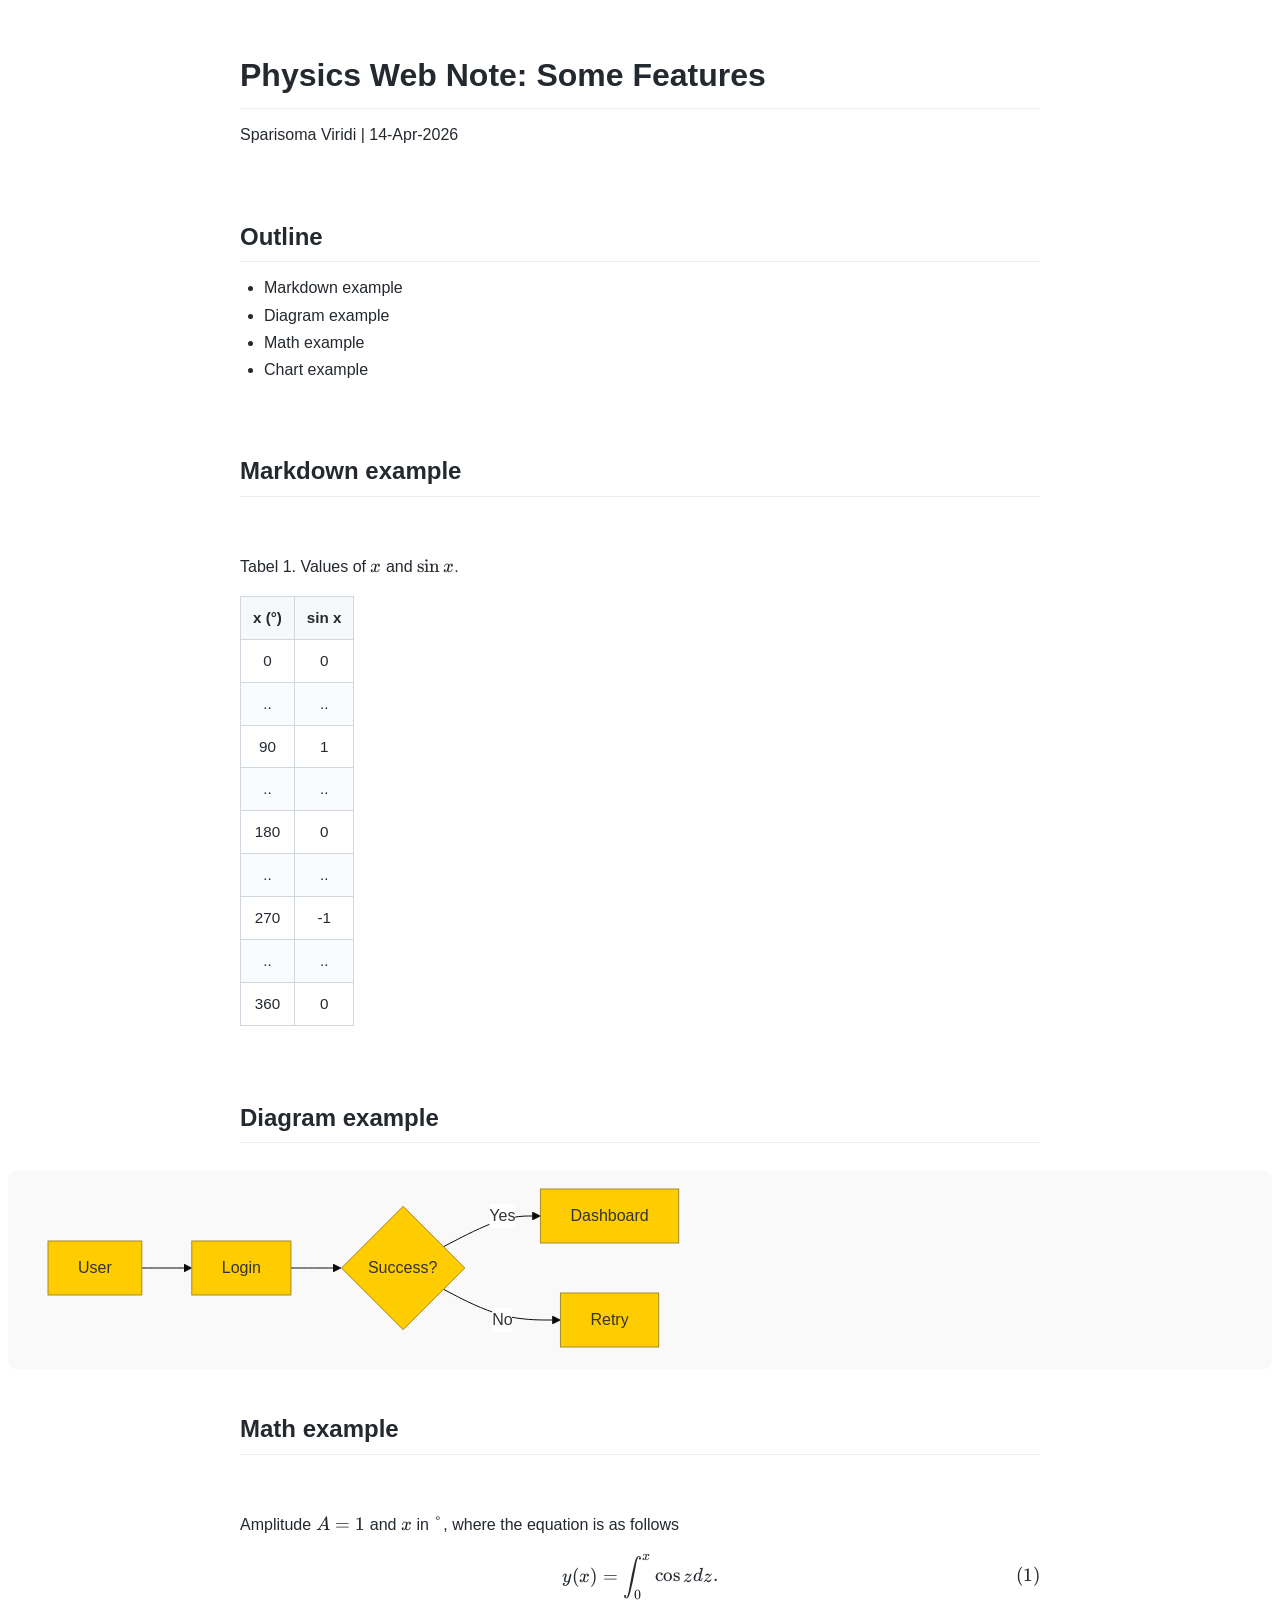
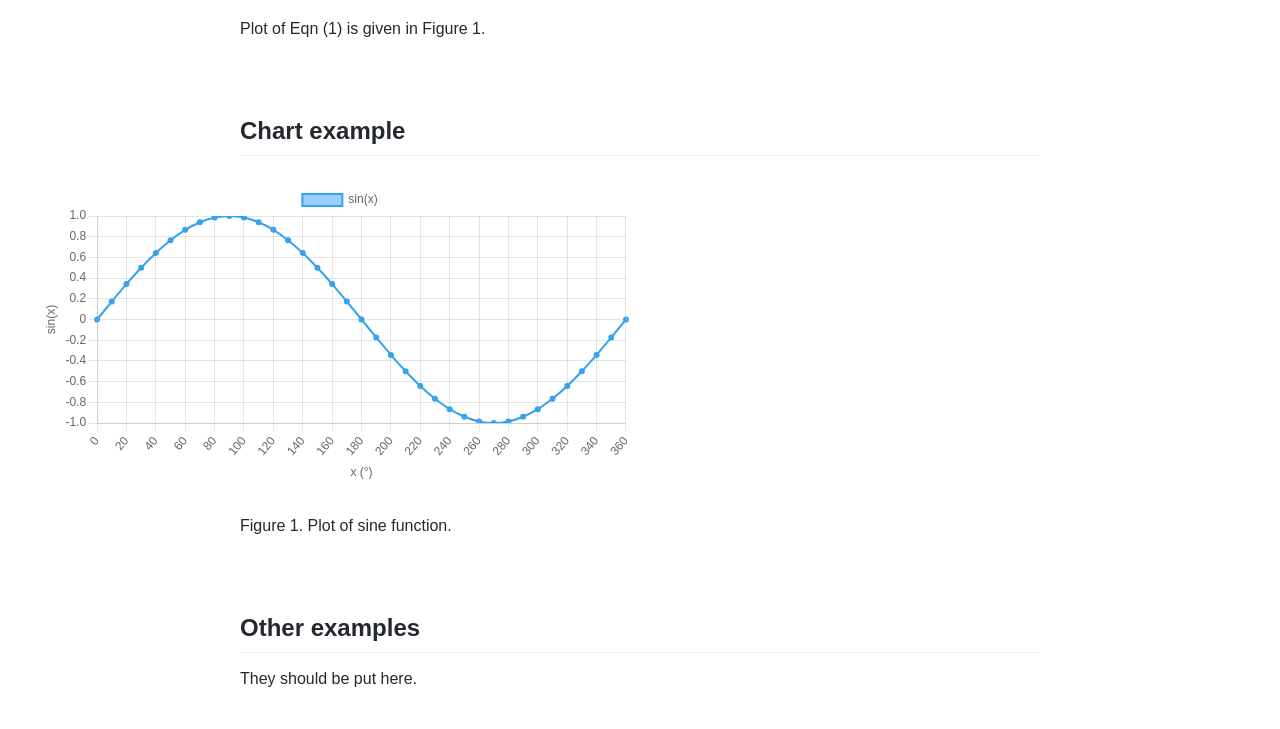
==== docs/00/index.html @ de7c89ea "update" ====
<!DOCTYPE html>
<html>
<head>
  <meta charset="UTF-8">
  <title>KaTeX Local Example</title>

  <!-- KaTeX CSS -->
  <link rel="stylesheet" href="../assets/libs/katex/0.16.45/katex.min.css">

  <!-- KaTeX JS -->
  <script defer src="../assets/libs/katex/0.16.45/katex.min.js"></script>

  <!-- Auto-render extension -->
  <script defer src="../assets/libs/katex/0.16.45/contrib/auto-render.min.js"></script>
  
  
  <!-- Mermaid JS -->
  <script src="../assets/libs/mermaid/11.12.0/mermaid.min.js"></script>
  
  <style>
    .mermaid {
      background: #f9f9f9;
      padding: 10px;
      border-radius: 8px;
      padding-left: 2em;
    }
  </style>
  
  <script>
    mermaid.initialize({
      startOnLoad: true,
      theme: 'base',
      themeVariables: {
        primaryColor: '#ffcc00',
        edgeLabelBackground: '#ffffff',
        fontSize: '16px'
      }
    });
  </script>
  
  
  <!-- ChartJS -->
  <script src="../assets/libs/chartjs/4.5.1/chart.umd.min.js"></script>
  
  <style>
    .chart-container {
      width: 600px;
      height: 300px;
      padding-left: 2em;
    }
  </style>


  <!-- Markdown parser -->
  <script src="../assets/libs/marked/15.0.12/marked.min.js"></script>
  
  <link rel="stylesheet" href="../assets/css/markdown.css">

</head>

<body>


<div class="markdown">
# Physics Web Note: Some Features

Sparisoma Viridi | 14-Apr-2026
</div>


<div class="markdown">
## Outline
- Markdown example
- Diagram example
- Math example
- Chart example
</div>


<div class="markdown">
## Markdown example
</div>

<div class="markdown">
Tabel 1. Values of $x$ and $\sin x$.
x (°) | sin x
:-: | :-: 
0   | 0
..  | ..
90  | 1
..  | ..
180 | 0
..  | ..
270 | -1
..  | ..
360 | 0
</div>


<div class="markdown">
## Diagram example
</div>

<div class="mermaid">
graph LR
  A[User] --> B[Login]
  B --> C{Success?}
  C -->|Yes| D[Dashboard]
  C -->|No| E[Retry]
</div>


<div class="markdown">
## Math example
</div>

<div class="markdown">
Amplitude $A = 1$ and $x$ in $\degree$, where the equation is as follows

$$\tag{1}
y(x) = \int_0^x \cos z dz.
$$

Plot of Eqn (1) is given in Figure 1.
</div>


<div class="markdown">
## Chart example
</div>

<div class="chart-container">
  <canvas id="sineChart"></canvas>
</div>

<div class="markdown">
Figure 1. Plot of sine function.
</div>

<script src="./chart.min.js"></script>
<script>
  const labels = [];
  const data = [];

  // Generate sine wave data
  for (let x = 0; x <= 360; x += 10) {
    labels.push(x); // degrees
    data.push(Math.sin(x * Math.PI / 180)); // convert to radians
  }

  const ctx = document.getElementById('sineChart');

  new Chart(ctx, {
    type: 'line',
    data: {
      labels: labels,
      datasets: [{
        label: 'sin(x)',
        data: data,
        borderWidth: 2,
        tension: 0.3, // smooth curve
        pointRadius: 2.0 // hide dots with 0
      }]
    },
    options: {
      responsive: true,
      maintainAspectRatio: false,
      scales: {
        x: {
          title: {
            display: true,
            text: 'x (°)'
          }
        },
        y: {
          title: {
            display: true,
            text: 'sin(x)'
          },
          min: -1,
          max: 1
        }
      }
    }
  });
</script>

<div class="markdown">
## Other examples

They should be put here.
</div>



<script>
  document.querySelectorAll('.markdown').forEach(el => {
    const raw = el.textContent;     // get markdown text
    const html = marked.parse(raw); // convert to HTML
    el.innerHTML = html;            // replace content
  });
</script>

<script>
document.addEventListener("DOMContentLoaded", function () {
  renderMathInElement(document.body, {
    delimiters: [
      {left: "$$", right: "$$", display: true},
      {left: "$", right: "$", display: false}
    ]
  });
});
</script>
  
</body>
</html>
---- docs/assets/css/markdown.css ----
/* Base container */
.markdown {
  font-family: -apple-system, BlinkMacSystemFont, "Segoe UI", Roboto, sans-serif;
  line-height: 1.7;
  color: #24292f;
  max-width: 800px;
  margin: 0 auto;
  padding: 16px;
}

/* Headings */
.markdown h1, .markdown h2, .markdown h3 {
  font-weight: 600;
  margin-top: 24px;
  margin-bottom: 12px;
}

.markdown h1 {
  font-size: 2em;
  border-bottom: 1px solid #eaecef;
  padding-bottom: 6px;
}

.markdown h2 {
  font-size: 1.5em;
  border-bottom: 1px solid #eaecef;
  padding-bottom: 4px;
}

.markdown h3 {
  font-size: 1.25em;
}

/* Paragraphs */
.markdown p {
  margin: 12px 0;
}

/* Links */
.markdown a {
  color: #0969da;
  text-decoration: none;
}

.markdown a:hover {
  text-decoration: underline;
}

/* Code inline */
.markdown code {
  background: #f6f8fa;
  padding: 2px 6px;
  border-radius: 6px;
  font-size: 0.9em;
}

/* Code blocks */
.markdown pre {
  background: #0d1117;
  color: #c9d1d9;
  padding: 16px;
  border-radius: 10px;
  overflow-x: auto;
}

.markdown pre code {
  background: none;
  padding: 0;
  color: inherit;
}

/* Blockquote */
.markdown blockquote {
  border-left: 4px solid #d0d7de;
  padding-left: 12px;
  color: #57606a;
  margin: 16px 0;
}

/* Lists */
.markdown ul,
.markdown ol {
  padding-left: 24px;
  margin: 12px 0;
}

/* Tables */
.markdown table {
  border-collapse: collapse;
  //width: 100%;
  margin: 16px 0;
  font-size: 0.95em;
}

.markdown th,
.markdown td {
  border: 1px solid #d0d7de;
  padding: 8px 12px;
}

.markdown th {
  background: #f6f8fa;
  font-weight: 600;
}

.markdown tr:nth-child(even) {
  background: #fafbfc;
}

/* Images */
.markdown img {
  max-width: 100%;
  border-radius: 8px;
}

/* Horizontal rule */
.markdown hr {
  border: none;
  border-top: 1px solid #d0d7de;
  margin: 24px 0;
}


@media (prefers-color-scheme: dark2) {
  .markdown {
    color: #c9d1d9;
    background: #0d1117;
  }

  .markdown h1,
  .markdown h2 {
    border-color: #30363d;
  }

  .markdown code {
    background: #161b22;
  }

  .markdown pre {
    background: #161b22;
  }

  .markdown blockquote {
    border-color: #30363d;
    color: #8b949e;
  }

  .markdown table th,
  .markdown table td {
    border-color: #30363d;
  }

  .markdown table th {
    background: #161b22;
  }

  .markdown tr:nth-child(even) {
    background: #161b22;
  }
}
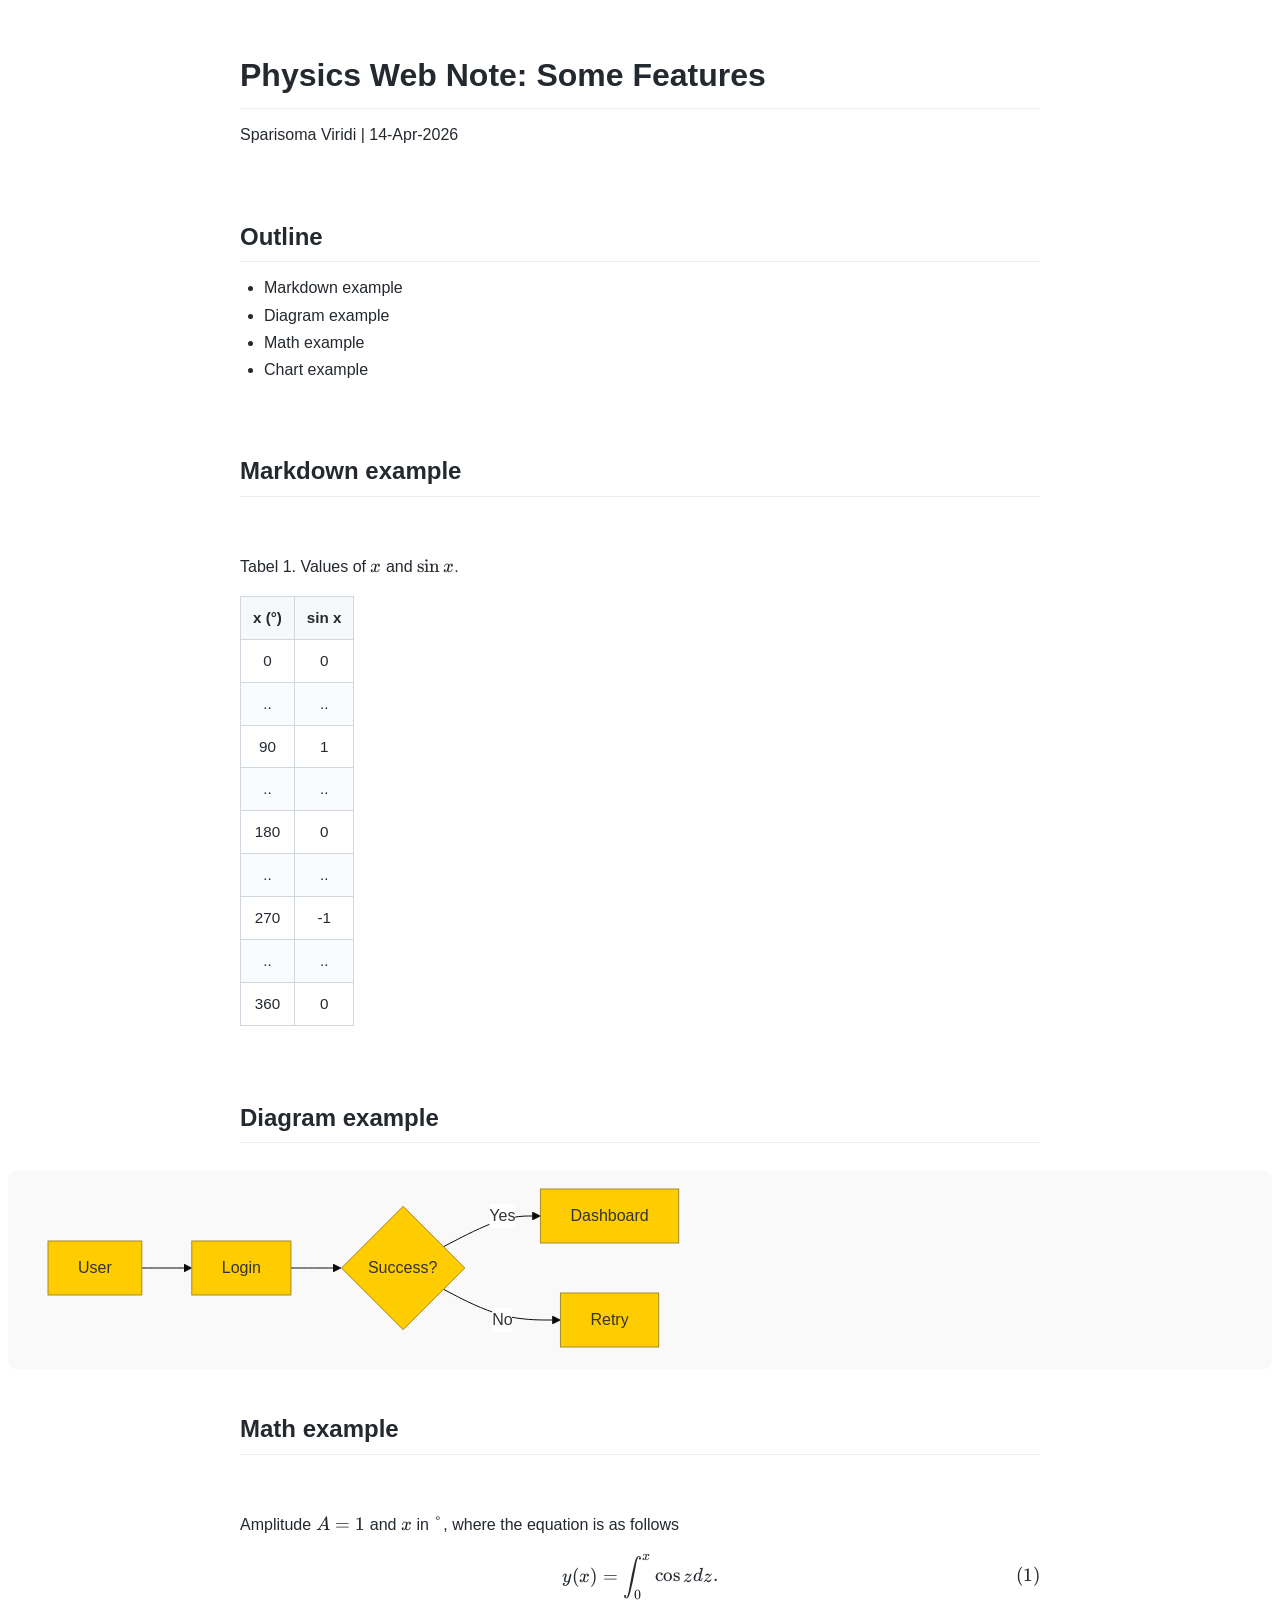
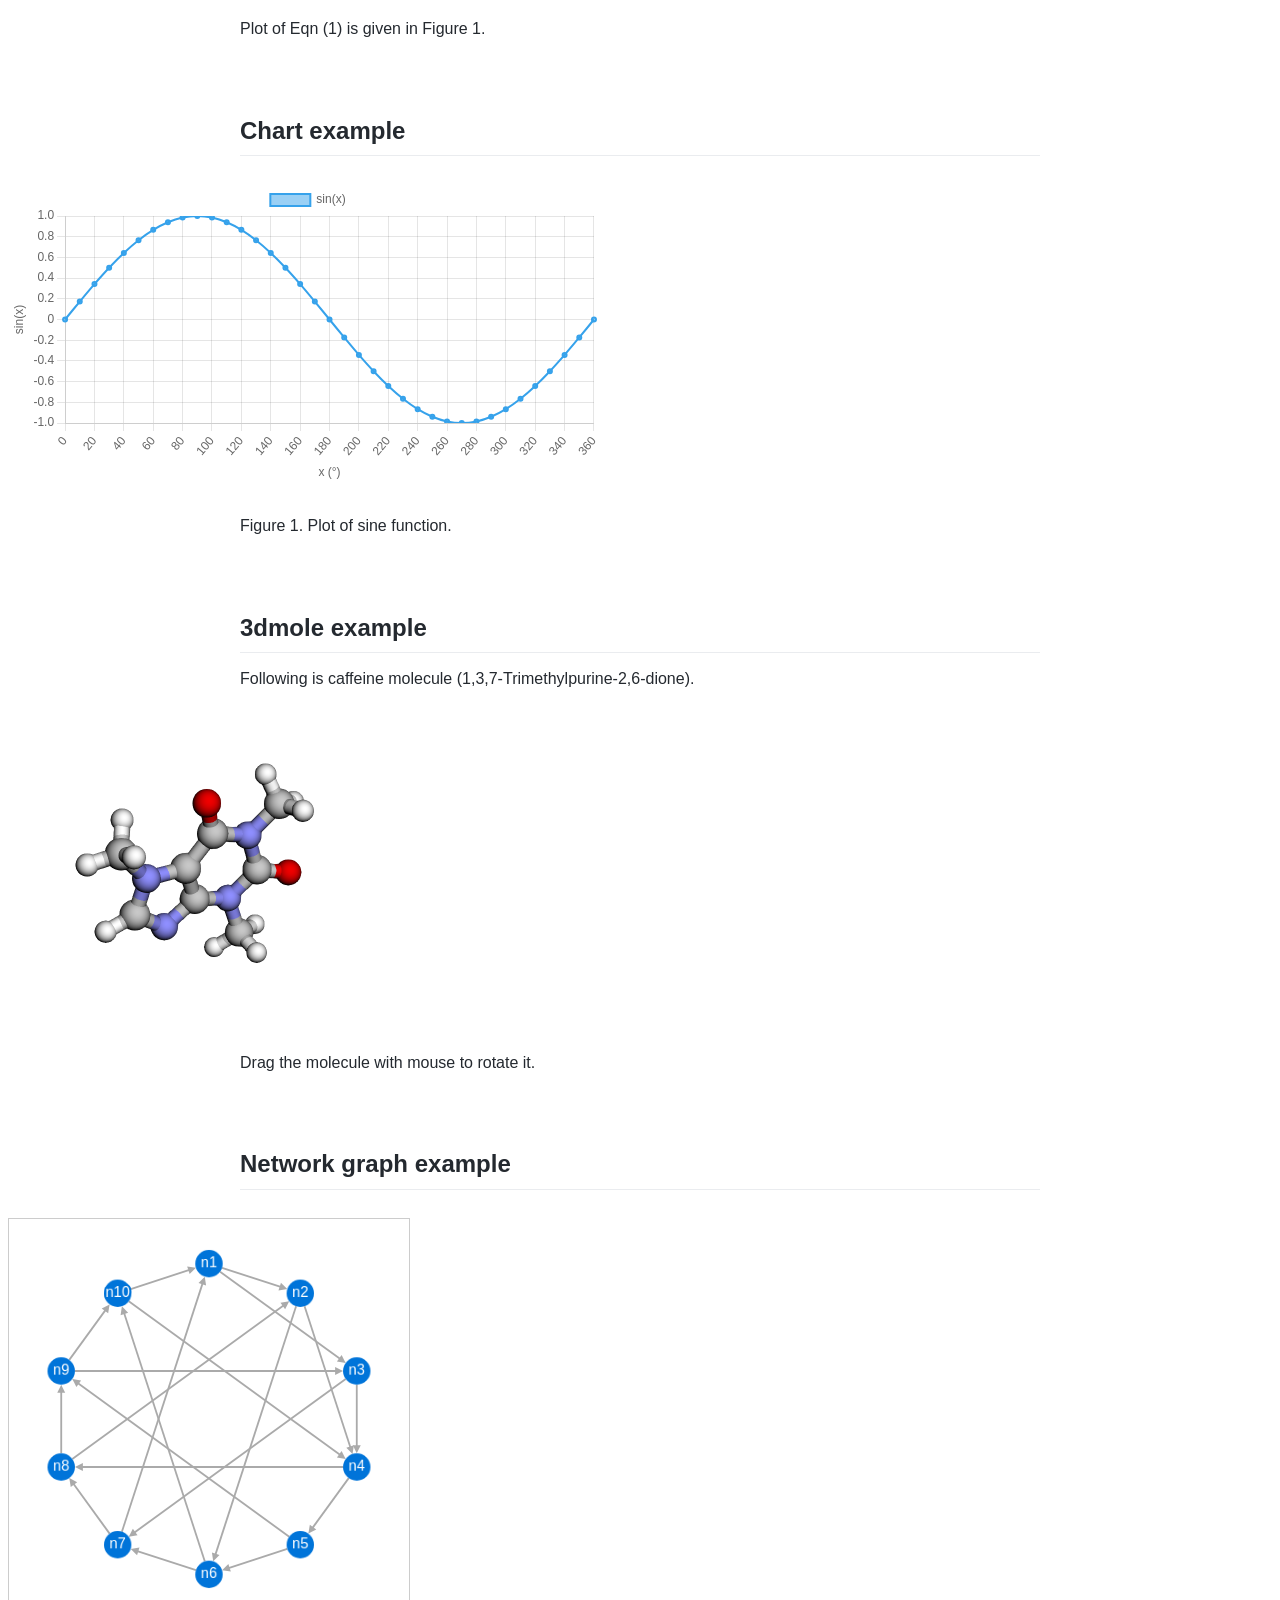
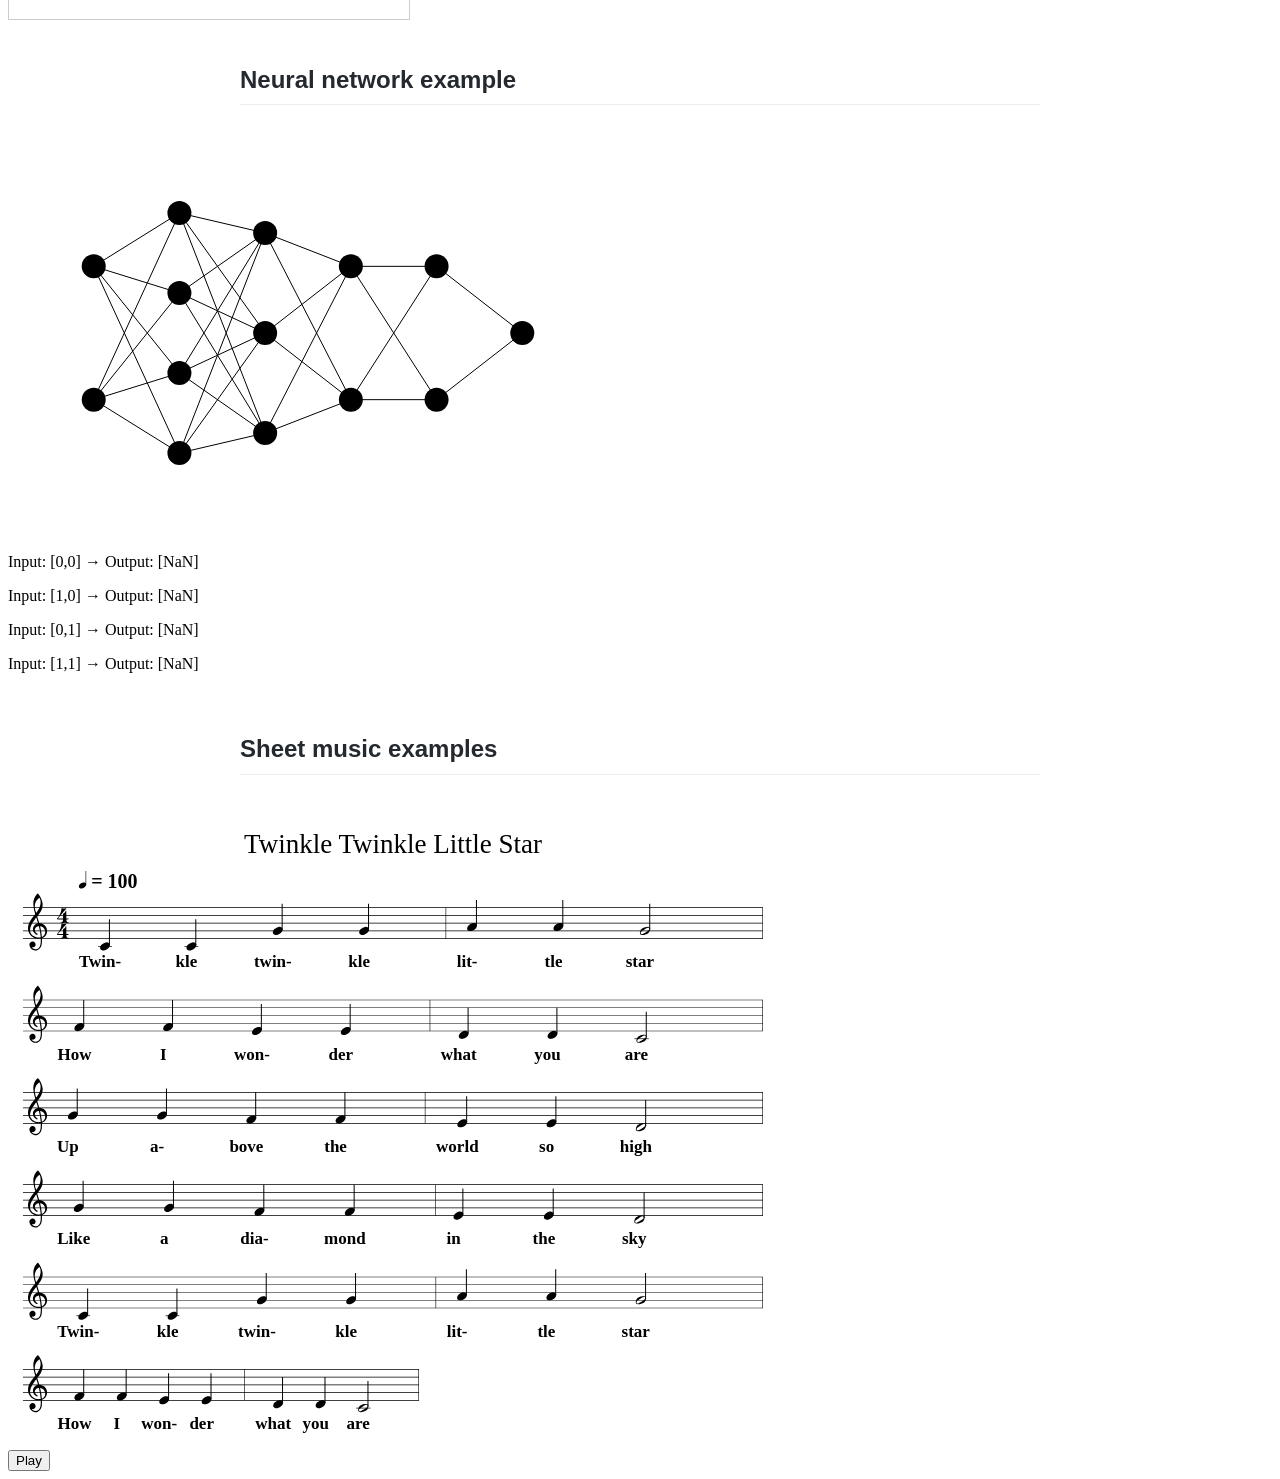
==== commit dce9124f: "update" ====
--- a/docs/00/index.html
+++ b/docs/00/index.html
@@ -4,6 +4,11 @@
   <meta charset="UTF-8">
   <title>KaTeX Local Example</title>
 
+  <!-- Markdown parser -->
+  <script src="../assets/libs/marked/15.0.12/marked.min.js"></script>
+  
+  <link rel="stylesheet" href="../assets/css/markdown.css">
+  
   <!-- KaTeX CSS -->
   <link rel="stylesheet" href="../assets/libs/katex/0.16.45/katex.min.css">
 
@@ -46,15 +51,30 @@
     .chart-container {
       width: 600px;
       height: 300px;
-      padding-left: 2em;
     }
   </style>
-
-
-  <!-- Markdown parser -->
-  <script src="../assets/libs/marked/15.0.12/marked.min.js"></script>
-  
-  <link rel="stylesheet" href="../assets/css/markdown.css">
+  
+  
+  <!-- 3dmol JS -->
+  <script src="../assets/libs/3dmol/2.5.2/3Dmol-min.js"></script>
+  
+  
+  <!-- cytoscape JS -->
+  <script src="../assets/libs/cytoscape/3.33.1/cytoscape.min.js"></script>
+  <style>
+    #cy {
+      width: 400px;
+      height: 400px;
+      border: 1px solid #ccc;
+    }
+  </style>
+  
+  
+  <!-- dann js -->
+  <script src="../assets/libs/dann/2.4.1e/dann.min.js"></script>
+  
+  <!-- abcjs -->
+  <script src="../assets/libs/abcjs/6.2.3/abcjs-basic-min.js"></script>
 
 </head>
 
@@ -137,7 +157,6 @@
 Figure 1. Plot of sine function.
 </div>
 
-<script src="./chart.min.js"></script>
 <script>
   const labels = [];
   const data = [];
@@ -185,21 +204,343 @@
   });
 </script>
 
-<div class="markdown">
-## Other examples
-
-They should be put here.
-</div>
-
-
-
-<script>
-  document.querySelectorAll('.markdown').forEach(el => {
-    const raw = el.textContent;     // get markdown text
-    const html = marked.parse(raw); // convert to HTML
-    el.innerHTML = html;            // replace content
+
+<div class="markdown">
+## 3dmole example
+Following is caffeine molecule (1,3,7-Trimethylpurine-2,6-dione).
+</div>
+
+<div id="viewer" style="width: 400px; height: 300px; border: 0px solid gray; position: relative;"></div>
+
+<script>
+let xyz = `
+24
+1,3,7-Trimethylpurine-2,6-dione (caffeine)
+  N      1.5808      0.7027     -0.2279
+  C      1.7062     -0.7374     -0.2126
+  N      0.5340     -1.5671     -0.3503
+  C      0.3231      1.3600      0.0274
+  C     -0.8123      0.4553      0.0817
+  C     -0.6967     -0.9322     -0.0662
+  N     -2.1886      0.6990      0.2783
+  C     -2.8512     -0.5205      0.2532
+  N     -1.9537     -1.5188      0.0426
+  C      0.6568     -3.0274     -0.1675
+  O      2.8136     -1.2558     -0.1693
+  O      0.2849      2.5744      0.1591
+  C     -2.8096      2.0031      0.5032
+  C      2.8301      1.5004     -0.1968
+  H     -3.9271     -0.6787      0.3762
+  H      1.4823     -3.4046     -0.7865
+  H     -0.2708     -3.5204     -0.4868
+  H      0.8567     -3.2990      0.8788
+  H     -2.4123      2.7478     -0.2017
+  H     -2.6042      2.3621      1.5221
+  H     -3.8973      1.9344      0.3695
+  H      3.5959      1.0333     -0.8314
+  H      3.2249      1.5791      0.8255
+  H      2.6431      2.5130     -0.5793
+`;
+
+let viewer = $3Dmol.createViewer("viewer");
+viewer.addModel(xyz, "xyz");
+viewer.setStyle({}, { stick: {}, sphere: { scale: 0.3 } });
+viewer.zoomTo();
+viewer.rotate(30, "x"); // tilt forward/back
+viewer.rotate(20, "y"); // turn left/right
+viewer.rotate(10, "z"); // spin
+viewer.render();
+</script>
+
+<div class="markdown">
+Drag the molecule with mouse to rotate it.
+</div>
+
+
+<div class="markdown">
+## Network graph example
+</div>
+
+<div id="cy"></div>
+
+<script>
+var cy = cytoscape({
+  container: document.getElementById('cy'),
+
+  elements: [
+    // 10 nodes
+    { data: { id: 'n1' } },
+    { data: { id: 'n2' } },
+    { data: { id: 'n3' } },
+    { data: { id: 'n4' } },
+    { data: { id: 'n5' } },
+    { data: { id: 'n6' } },
+    { data: { id: 'n7' } },
+    { data: { id: 'n8' } },
+    { data: { id: 'n9' } },
+    { data: { id: 'n10' } },
+
+    // 20 edges
+    { data: { source: 'n1', target: 'n2' } },
+    { data: { source: 'n1', target: 'n3' } },
+    { data: { source: 'n2', target: 'n4' } },
+    { data: { source: 'n3', target: 'n4' } },
+    { data: { source: 'n4', target: 'n5' } },
+    { data: { source: 'n5', target: 'n6' } },
+    { data: { source: 'n6', target: 'n7' } },
+    { data: { source: 'n7', target: 'n8' } },
+    { data: { source: 'n8', target: 'n9' } },
+    { data: { source: 'n9', target: 'n10' } },
+
+    { data: { source: 'n10', target: 'n1' } },
+    { data: { source: 'n2', target: 'n6' } },
+    { data: { source: 'n3', target: 'n7' } },
+    { data: { source: 'n4', target: 'n8' } },
+    { data: { source: 'n5', target: 'n9' } },
+    { data: { source: 'n6', target: 'n10' } },
+    { data: { source: 'n7', target: 'n1' } },
+    { data: { source: 'n8', target: 'n2' } },
+    { data: { source: 'n9', target: 'n3' } },
+    { data: { source: 'n10', target: 'n4' } }
+  ],
+
+  style: [
+    {
+      selector: 'node',
+      style: {
+        'background-color': '#0074D9',
+        'label': 'data(id)',
+        'color': '#fff',
+        'text-valign': 'center',
+        'text-outline-width': 2,
+        'text-outline-color': '#0074D9'
+      }
+    },
+    {
+      selector: 'edge',
+      style: {
+        'width': 2,
+        'line-color': '#aaa',
+        'target-arrow-shape': 'triangle',
+        'target-arrow-color': '#aaa',
+        'curve-style': 'bezier'
+      }
+    }
+  ],
+
+  layout: {
+    name: 'circle', // cose, grid, circle, breadthfirst
+    animate: true
+  }
+});
+</script>
+
+
+<div class="markdown">
+## Neural network example
+</div>
+
+<canvas id="nnCanvas" width="600" height="400"></canvas>
+<div id="output"></div>
+
+
+<script>
+
+// ======================
+// 1. DEFINE LAYERS
+// ======================
+const layers = [2, 4, 3, 2, 2, 1];
+
+// ======================
+// 2. BUILD DANN NETWORK
+// ======================
+const nn = new Dann(layers[0], layers[layers.length - 1]);
+
+for (let i = 1; i < layers.length - 1; i++) {
+  nn.addHiddenLayer(layers[i], 'tanh');
+}
+
+nn.makeWeights();
+nn.lr = 0.01;
+
+
+// ======================
+// 3. DRAW FUNCTION
+// ======================
+const canvas = document.getElementById("nnCanvas");
+const ctx2 = canvas.getContext("2d");
+
+function drawNetwork(layers) {
+  ctx2.clearRect(0, 0, canvas.width, canvas.height);
+
+  const layerSpacing = canvas.width / (layers.length + 1);
+
+  let neuronPositions = [];
+
+  // 🔵 Draw neurons
+  layers.forEach((count, layerIndex) => {
+    let x = (layerIndex + 1) * layerSpacing;
+    let spacingY = canvas.height / (count + 1);
+
+    neuronPositions[layerIndex] = [];
+
+    for (let i = 0; i < count; i++) {
+      let y = (i + 1) * spacingY;
+
+      neuronPositions[layerIndex].push({x, y});
+
+      ctx2.beginPath();
+      ctx2.arc(x, y, 12, 0, Math.PI * 2);
+      ctx2.fill();
+    }
   });
-</script>
+
+  // 🔗 Draw connections
+  for (let l = 0; l < neuronPositions.length - 1; l++) {
+    for (let a of neuronPositions[l]) {
+      for (let b of neuronPositions[l + 1]) {
+        ctx2.beginPath();
+        ctx2.moveTo(a.x, a.y);
+        ctx2.lineTo(b.x, b.y);
+        ctx2.stroke();
+      }
+    }
+  }
+}
+
+// ======================
+// 4. INITIAL DRAW
+// ======================
+drawNetwork(layers);
+
+
+// ======================
+// 5. TRAIN (XOR)
+// ======================
+const data2 = [
+  {input:[0,0], output:[0]},
+  {input:[1,0], output:[1]},
+  {input:[0,1], output:[1]},
+  {input:[1,1], output:[0]}
+];
+
+for (let epoch = 0; epoch < 3000; epoch++) {
+  for (let d of data2) {
+    nn.backpropagate(d.input, d.output);
+  }
+}
+
+console.log("Test [1,0]:", nn.feedForward([1,0]));
+
+
+const outputDiv = document.getElementById("output");
+
+function showResult(input) {
+  const result = nn.feedForward(input);
+  const rounded = result.map(v => v.toFixed(3));
+
+  const p = document.createElement("p");
+  p.textContent = `Input: [${input}] → Output: [${rounded}]`;
+
+  outputDiv.appendChild(p);
+}
+
+// Show all test cases
+showResult([0,0]);
+showResult([1,0]);
+showResult([0,1]);
+showResult([1,1]);
+
+</script>
+
+
+<div class="markdown">
+## Sheet music examples
+</div>
+
+<div id="paper"></div>
+<button id="playBtn">Play</button>
+
+<script>
+const abc = `
+X:1
+T:Twinkle Twinkle Little Star
+M:4/4
+L:1/4
+Q:1/4=100
+K:C
+C C G G | A A G2 |
+w: Twin-kle twin-kle lit-tle star
+F F E E | D D C2 |
+w: How I won-der what you are
+G G F F | E E D2 |
+w: Up a-bove the world so high
+G G F F | E E D2 |
+w: Like a dia-mond in the sky
+C C G G | A A G2 |
+w: Twin-kle twin-kle lit-tle star
+F F E E | D D C2 |
+w: How I won-der what you are
+`;
+
+const visualObj = ABCJS.renderAbc("paper", abc)[0];
+
+let synth = null;
+let audioContext = null;
+let playing = false;
+
+const btn = document.getElementById("playBtn");
+
+async function playMusic() {
+  audioContext = new (window.AudioContext || window.webkitAudioContext)();
+
+  synth = new ABCJS.synth.CreateSynth();
+  await synth.init({ visualObj, audioContext });
+  await synth.prime();
+  await synth.start();
+}
+
+function stopMusic() {
+  if (synth) {
+    synth.stop();
+    synth = null;
+  }
+}
+
+btn.addEventListener("click", async () => {
+  if (!playing) {
+    btn.textContent = "Stop";
+    playing = true;
+    await playMusic();
+  } else {
+    stopMusic();
+    btn.textContent = "Play";
+    playing = false;
+  }
+});
+</script>
+
+
+<!--script>
+window.addEventListener("DOMContentLoaded", () => {
+
+  // 1. Markdown render
+  document.querySelectorAll(".markdown").forEach(el => {
+    el.innerHTML = marked.parse(el.innerHTML);
+  });
+
+  // 2. KaTeX render (IMPORTANT)
+  if (typeof renderMathInElement !== "undefined") {
+    renderMathInElement(document.body, {
+      delimiters: [
+        {left: "$$", right: "$$", display: true},
+        {left: "$", right: "$", display: false}
+      ]
+    });
+  }
+
+});
+</script-->
 
 <script>
 document.addEventListener("DOMContentLoaded", function () {
@@ -211,6 +552,13 @@
   });
 });
 </script>
-  
+
+
+<script>
+  document.querySelectorAll('.markdown').forEach(el => {
+    el.innerHTML = marked.parse(el.textContent);
+  });
+</script>
+
 </body>
 </html>
